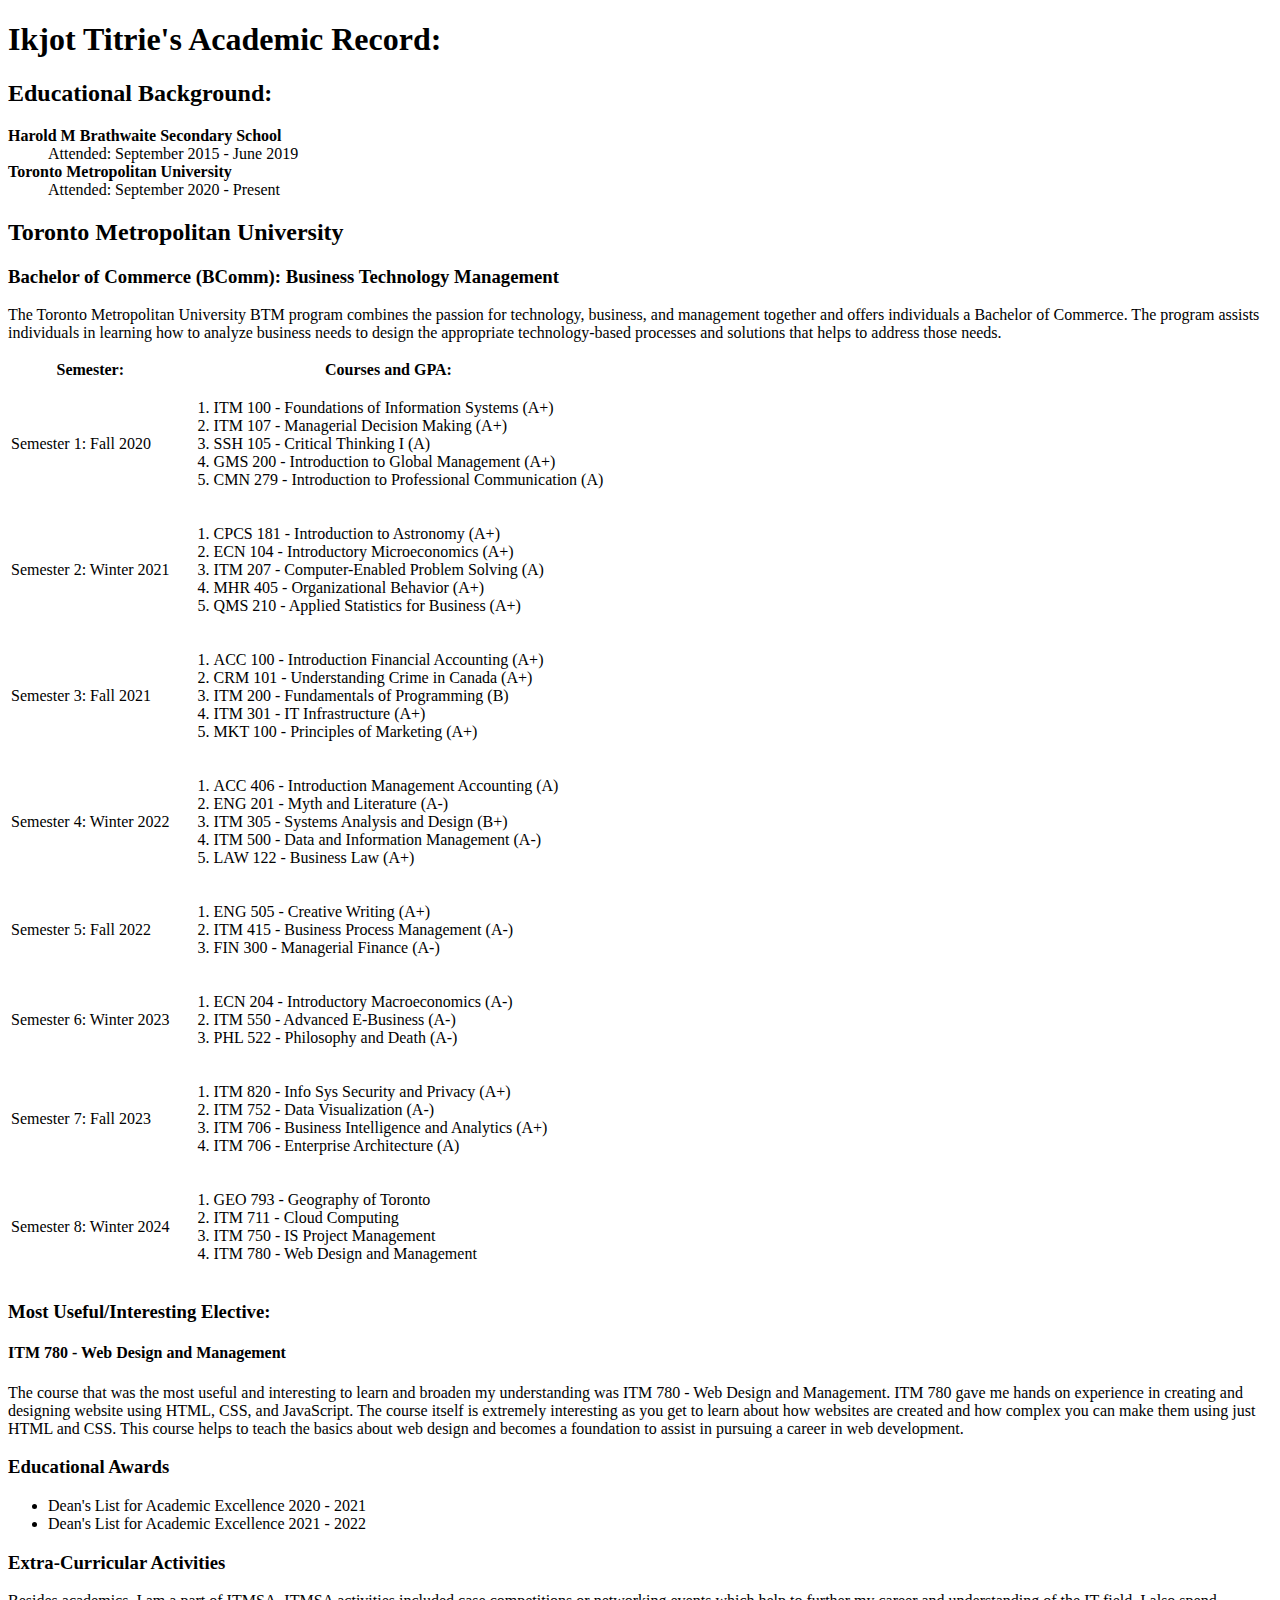
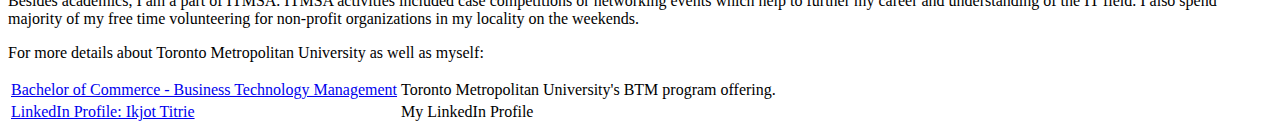
==== public_html/index.html @ b979919e "Create index.html" ====
<!DOCTYPE html>
<html lang="en">

<head>
    <meta charset="UTF-8">
    <meta name="viewport" content="width=device-width, initial-scale=1.0">
    <title>Ikjot Titrie's Education</title>
<link rel="stylesheet" href="style.css">
</head>

<body>
    <header>
        <h1>Ikjot Titrie's Academic Record:</h1>
    </header>

    <section>
    <header>
      <h2>Educational Background:</h2>
    </header>
      <dl>
        <dt><strong>Harold M Brathwaite Secondary School</strong></dt>
        <dd>Attended: September 2015 - June 2019</dd>
        <dt><strong>Toronto Metropolitan University</strong></dt>
        <dd>Attended: September 2020 - Present</dd>
      </dl>
    </section>

      <section>
        <header>
          <h2>Toronto Metropolitan University</h2>
        </header>
        <h3><strong>Bachelor of Commerce (BComm): Business Technology Management</strong></h3>
        <p>The Toronto Metropolitan University BTM program combines the passion for technology, business, and management together and offers individuals a Bachelor of Commerce. 
          The program assists individuals in learning how to analyze business needs to design the appropriate technology-based processes and solutions that helps to address those needs.</p>

        <table>
          <tr>
          <th>Semester:</th>
          <th>Courses and GPA:</th>
          </tr>
          <tr>
            <td> Semester 1: Fall 2020 </td>
            <td>
              <ol type="1">
                <li>ITM 100 - Foundations of Information Systems (A+)</li>
                <li>ITM 107 - Managerial Decision Making (A+)</li>
                <li>SSH 105 - Critical Thinking I (A)</li>
                <li>GMS 200 - Introduction to Global Management (A+)</li>
                <li>CMN 279 - Introduction to Professional Communication (A)</li>
              </ol>
            </td>
          </tr>

          <tr>
            <td> Semester 2: Winter 2021</td>
            <td>
              <ol type="1">
                <li>CPCS 181 - Introduction to Astronomy (A+)</li>
                <li>ECN 104 - Introductory Microeconomics (A+)</li>
                <li>ITM 207 - Computer-Enabled Problem Solving (A)</li>
                <li>MHR 405 - Organizational Behavior (A+)</li>
                <li>QMS 210 - Applied Statistics for Business (A+)</li>
              </ol>
            </td>
          </tr>

          <tr>
            <td> Semester 3: Fall 2021</td>
            <td>
              <ol type="1">
                <li>ACC 100 - Introduction Financial Accounting (A+)</li>
                <li>CRM 101 - Understanding Crime in Canada (A+)</li>
                <li>ITM 200 - Fundamentals of Programming (B)</li>
                <li>ITM 301 - IT Infrastructure (A+)</li>
                <li>MKT 100 - Principles of Marketing (A+)</li>
              </ol>
            </td>
          </tr>

          <tr>
            <td> Semester 4: Winter 2022</td>
            <td>
              <ol type="1">
                <li>ACC 406 - Introduction Management Accounting (A)</li>
                <li>ENG 201 - Myth and Literature (A-)</li>
                <li>ITM 305 - Systems Analysis and Design (B+)</li>
                <li>ITM 500 - Data and Information Management (A-)</li>
                <li>LAW 122 - Business Law (A+)</li>
              </ol>
            </td>
          </tr>

          <tr>
            <td> Semester 5: Fall 2022</td>
            <td>
              <ol type="1">
                <li>ENG 505 - Creative Writing (A+)</li>
                <li>ITM 415 - Business Process Management (A-)</li>
                <li>FIN 300 - Managerial Finance (A-)</li>
              </ol>      
            </td>
          </tr>

          <tr>
            <td> Semester 6: Winter 2023</td>
            <td>
              <ol type="1">
                <li>ECN 204 - Introductory Macroeconomics (A-)</li>
                <li>ITM 550 - Advanced E-Business (A-)</li>
                <li>PHL 522 - Philosophy and Death (A-)</li>
              </ol>      
            </td>
          </tr>

          <tr>
            <td> Semester 7: Fall 2023</td>
            <td>
              <ol type="1">
                <li>ITM 820 - Info Sys Security and Privacy (A+)</li>
                <li>ITM 752 - Data Visualization (A-)</li>
                <li>ITM 706 - Business Intelligence and Analytics (A+)</li>
                <li>ITM 706 - Enterprise Architecture (A)</li>
              </ol>      
            </td>
          </tr>

          <tr>
            <td> Semester 8: Winter 2024</td>
            <td>
              <ol type="1">
                <li>GEO 793 - Geography of Toronto</li>
                <li>ITM 711 - Cloud Computing</li>
                <li>ITM 750 - IS Project Management</li>
                <li>ITM 780 - Web Design and Management</li>
              </ol>      
            </td>
          </tr>
        </table>


        <h3>Most Useful/Interesting Elective:</h3> 
          <h4>ITM 780 - Web Design and Management</h4>
        <p>The course that was the most useful and interesting to learn and broaden my understanding was ITM 780 - Web Design and Management. ITM 780 gave me hands on experience in creating and designing website using HTML, CSS, and JavaScript. The course itself
          is extremely interesting as you get to learn about how websites are created and how complex you can make them using just HTML and CSS. This course helps to teach the basics about web design and becomes a foundation to assist in pursuing a career in web development.</p>
    </section>

    <section>
        <h3>Educational Awards</h3>
        <ul>
            <li>Dean's List for Academic Excellence 2020 - 2021</li>
            <li>Dean's List for Academic Excellence 2021 - 2022</li>
        </ul>
    </section>

    <section>
        <h3>Extra-Curricular Activities</h3>
        <p>Besides academics, I am a part of ITMSA. ITMSA activities included case competitions or networking events which help to further my career and understanding of the IT field. I also spend majority of my free time volunteering for non-profit organizations in my locality on the weekends.</p>
    </section>

    <footer>
        <p>For more details about Toronto Metropolitan University as well as myself:</p>
    </footer>

    <table>
      <tr>
        <td>
          <div class = "link" > <a href = "https://www.torontomu.ca/programs/undergraduate/business-technology-management/"  target ="_blank" > Bachelor of Commerce - Business Technology Management</a></div>
        </td>
        <td>
          <div class = "description">Toronto Metropolitan University's BTM program offering.</div>
        </td>

      <tr>
        <td>
          <div class = "link"> <a href = "https://www.linkedin.com" target ="_blank" > LinkedIn Profile: Ikjot Titrie</a></div>
        </td>
        <td>
          <div class = "description"> My LinkedIn Profile</div>
        </td>
      </tr>
        
    </table>
</body>

</html>
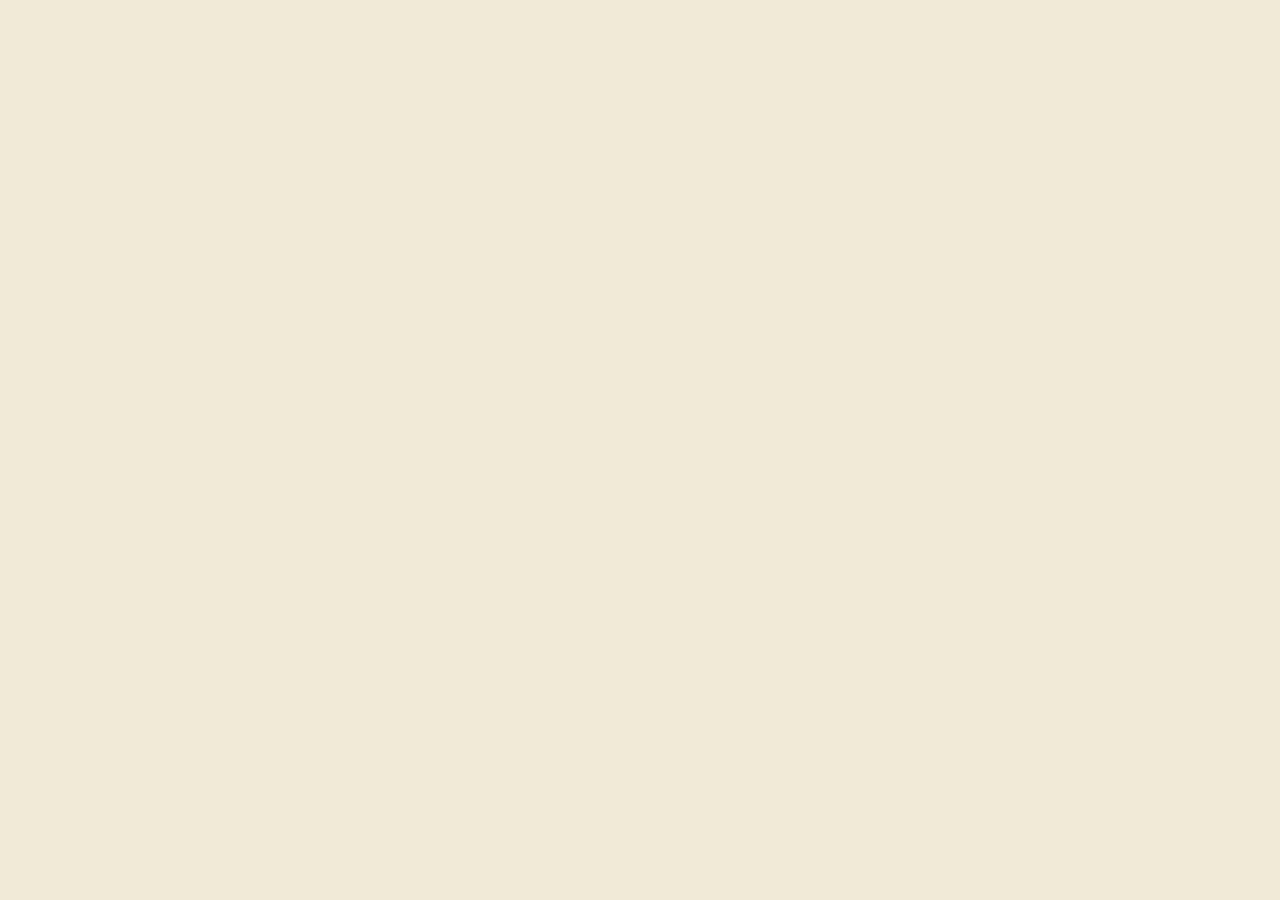
==== commit 53afc2c4: "Update index.html" ====
--- a/public_html/index.html
+++ b/public_html/index.html
@@ -9,177 +9,8 @@
 </head>
 
 <body>
-    <header>
-        <h1>Ikjot Titrie's Academic Record:</h1>
-    </header>
 
-    <section>
-    <header>
-      <h2>Educational Background:</h2>
-    </header>
-      <dl>
-        <dt><strong>Harold M Brathwaite Secondary School</strong></dt>
-        <dd>Attended: September 2015 - June 2019</dd>
-        <dt><strong>Toronto Metropolitan University</strong></dt>
-        <dd>Attended: September 2020 - Present</dd>
-      </dl>
-    </section>
-
-      <section>
-        <header>
-          <h2>Toronto Metropolitan University</h2>
-        </header>
-        <h3><strong>Bachelor of Commerce (BComm): Business Technology Management</strong></h3>
-        <p>The Toronto Metropolitan University BTM program combines the passion for technology, business, and management together and offers individuals a Bachelor of Commerce. 
-          The program assists individuals in learning how to analyze business needs to design the appropriate technology-based processes and solutions that helps to address those needs.</p>
-
-        <table>
-          <tr>
-          <th>Semester:</th>
-          <th>Courses and GPA:</th>
-          </tr>
-          <tr>
-            <td> Semester 1: Fall 2020 </td>
-            <td>
-              <ol type="1">
-                <li>ITM 100 - Foundations of Information Systems (A+)</li>
-                <li>ITM 107 - Managerial Decision Making (A+)</li>
-                <li>SSH 105 - Critical Thinking I (A)</li>
-                <li>GMS 200 - Introduction to Global Management (A+)</li>
-                <li>CMN 279 - Introduction to Professional Communication (A)</li>
-              </ol>
-            </td>
-          </tr>
-
-          <tr>
-            <td> Semester 2: Winter 2021</td>
-            <td>
-              <ol type="1">
-                <li>CPCS 181 - Introduction to Astronomy (A+)</li>
-                <li>ECN 104 - Introductory Microeconomics (A+)</li>
-                <li>ITM 207 - Computer-Enabled Problem Solving (A)</li>
-                <li>MHR 405 - Organizational Behavior (A+)</li>
-                <li>QMS 210 - Applied Statistics for Business (A+)</li>
-              </ol>
-            </td>
-          </tr>
-
-          <tr>
-            <td> Semester 3: Fall 2021</td>
-            <td>
-              <ol type="1">
-                <li>ACC 100 - Introduction Financial Accounting (A+)</li>
-                <li>CRM 101 - Understanding Crime in Canada (A+)</li>
-                <li>ITM 200 - Fundamentals of Programming (B)</li>
-                <li>ITM 301 - IT Infrastructure (A+)</li>
-                <li>MKT 100 - Principles of Marketing (A+)</li>
-              </ol>
-            </td>
-          </tr>
-
-          <tr>
-            <td> Semester 4: Winter 2022</td>
-            <td>
-              <ol type="1">
-                <li>ACC 406 - Introduction Management Accounting (A)</li>
-                <li>ENG 201 - Myth and Literature (A-)</li>
-                <li>ITM 305 - Systems Analysis and Design (B+)</li>
-                <li>ITM 500 - Data and Information Management (A-)</li>
-                <li>LAW 122 - Business Law (A+)</li>
-              </ol>
-            </td>
-          </tr>
-
-          <tr>
-            <td> Semester 5: Fall 2022</td>
-            <td>
-              <ol type="1">
-                <li>ENG 505 - Creative Writing (A+)</li>
-                <li>ITM 415 - Business Process Management (A-)</li>
-                <li>FIN 300 - Managerial Finance (A-)</li>
-              </ol>      
-            </td>
-          </tr>
-
-          <tr>
-            <td> Semester 6: Winter 2023</td>
-            <td>
-              <ol type="1">
-                <li>ECN 204 - Introductory Macroeconomics (A-)</li>
-                <li>ITM 550 - Advanced E-Business (A-)</li>
-                <li>PHL 522 - Philosophy and Death (A-)</li>
-              </ol>      
-            </td>
-          </tr>
-
-          <tr>
-            <td> Semester 7: Fall 2023</td>
-            <td>
-              <ol type="1">
-                <li>ITM 820 - Info Sys Security and Privacy (A+)</li>
-                <li>ITM 752 - Data Visualization (A-)</li>
-                <li>ITM 706 - Business Intelligence and Analytics (A+)</li>
-                <li>ITM 706 - Enterprise Architecture (A)</li>
-              </ol>      
-            </td>
-          </tr>
-
-          <tr>
-            <td> Semester 8: Winter 2024</td>
-            <td>
-              <ol type="1">
-                <li>GEO 793 - Geography of Toronto</li>
-                <li>ITM 711 - Cloud Computing</li>
-                <li>ITM 750 - IS Project Management</li>
-                <li>ITM 780 - Web Design and Management</li>
-              </ol>      
-            </td>
-          </tr>
-        </table>
-
-
-        <h3>Most Useful/Interesting Elective:</h3> 
-          <h4>ITM 780 - Web Design and Management</h4>
-        <p>The course that was the most useful and interesting to learn and broaden my understanding was ITM 780 - Web Design and Management. ITM 780 gave me hands on experience in creating and designing website using HTML, CSS, and JavaScript. The course itself
-          is extremely interesting as you get to learn about how websites are created and how complex you can make them using just HTML and CSS. This course helps to teach the basics about web design and becomes a foundation to assist in pursuing a career in web development.</p>
-    </section>
-
-    <section>
-        <h3>Educational Awards</h3>
-        <ul>
-            <li>Dean's List for Academic Excellence 2020 - 2021</li>
-            <li>Dean's List for Academic Excellence 2021 - 2022</li>
-        </ul>
-    </section>
-
-    <section>
-        <h3>Extra-Curricular Activities</h3>
-        <p>Besides academics, I am a part of ITMSA. ITMSA activities included case competitions or networking events which help to further my career and understanding of the IT field. I also spend majority of my free time volunteering for non-profit organizations in my locality on the weekends.</p>
-    </section>
-
-    <footer>
-        <p>For more details about Toronto Metropolitan University as well as myself:</p>
-    </footer>
-
-    <table>
-      <tr>
-        <td>
-          <div class = "link" > <a href = "https://www.torontomu.ca/programs/undergraduate/business-technology-management/"  target ="_blank" > Bachelor of Commerce - Business Technology Management</a></div>
-        </td>
-        <td>
-          <div class = "description">Toronto Metropolitan University's BTM program offering.</div>
-        </td>
-
-      <tr>
-        <td>
-          <div class = "link"> <a href = "https://www.linkedin.com" target ="_blank" > LinkedIn Profile: Ikjot Titrie</a></div>
-        </td>
-        <td>
-          <div class = "description"> My LinkedIn Profile</div>
-        </td>
-      </tr>
-        
-    </table>
+  <script src ="main.js"></script>
 </body>
 
 </html>
--- a/public_html/style.css
+++ b/public_html/style.css
@@ -0,0 +1,95 @@
+        body {
+            font-family: Arial, sans-serif; 
+            max-width: 700px;
+            margin-top: 12pt;
+            margin-bottom: 12pt;
+            margin-left: 80pt;
+            margin-right: 12pt;
+            background-color:#f0ead6;
+            color:#5d7432;
+            font-size:12pt;
+            height: 100%
+        }
+
+
+
+        h1 {
+            color:#2e3a18;
+            font-size: 26pt;
+        }
+
+        h2 {
+            color:#404f24;
+            font-size: 20pt;
+        }
+
+        h3 {
+            color:#4e622a;
+            font-size: 16pt;
+        }
+
+        p {
+            line-height: 1.6;
+            color:#5d7432;
+            font-size: 13pt;
+            font-family: 'Times New Roman', Times, serif;
+
+            
+        }
+
+        ul {
+            list-style-type: disc;
+        }
+
+        ol {
+            list-style-type: decimal;
+        }
+
+        
+        a:link, a:visited {    
+            color:#202c08;
+            text-decoration: underline;
+            font-weight: bold;
+        }
+
+        a:hover {
+            text-decoration: none;
+            color:rgb(66, 19, 100);
+        }
+
+        a:active {
+            color:rgb(255, 0, 0);
+        }
+
+        table {
+            width: 100%;
+            border-collapse: collapse;
+            border: 2px solid black;
+        }
+    
+        td {
+            border: 2px solid black;
+            padding: 10px;
+        }
+        
+        .link {
+            font-weight: bold;
+        }
+        
+        .description {
+            font-style: italic;
+        }
+        
+        th {
+            font-weight: bold;
+            background-color:#aec288;
+            color:#ffffff;
+        }
+
+        tr:nth-child(even) {
+            background-color: rgb(241, 240, 240);
+        }
+
+        tr:nth-child(odd){
+            background-color: rgb(255, 255, 255);
+        }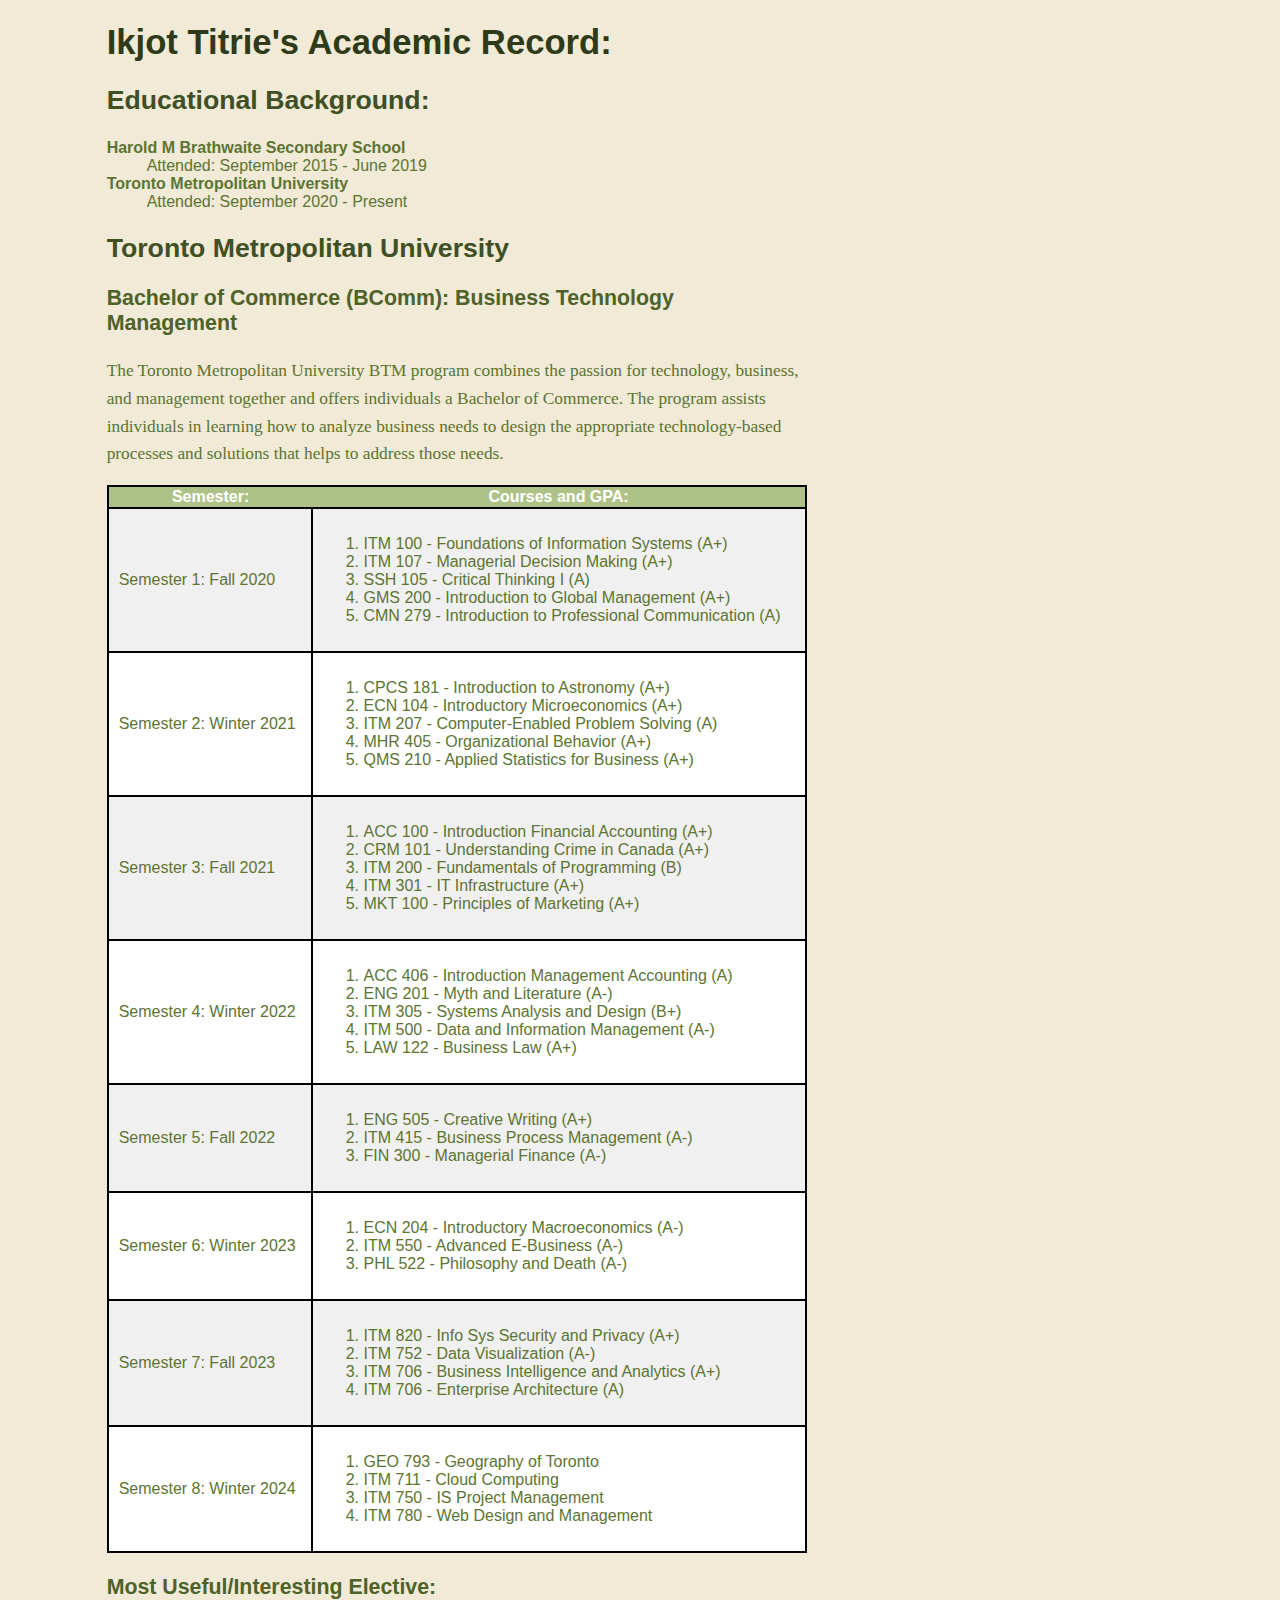
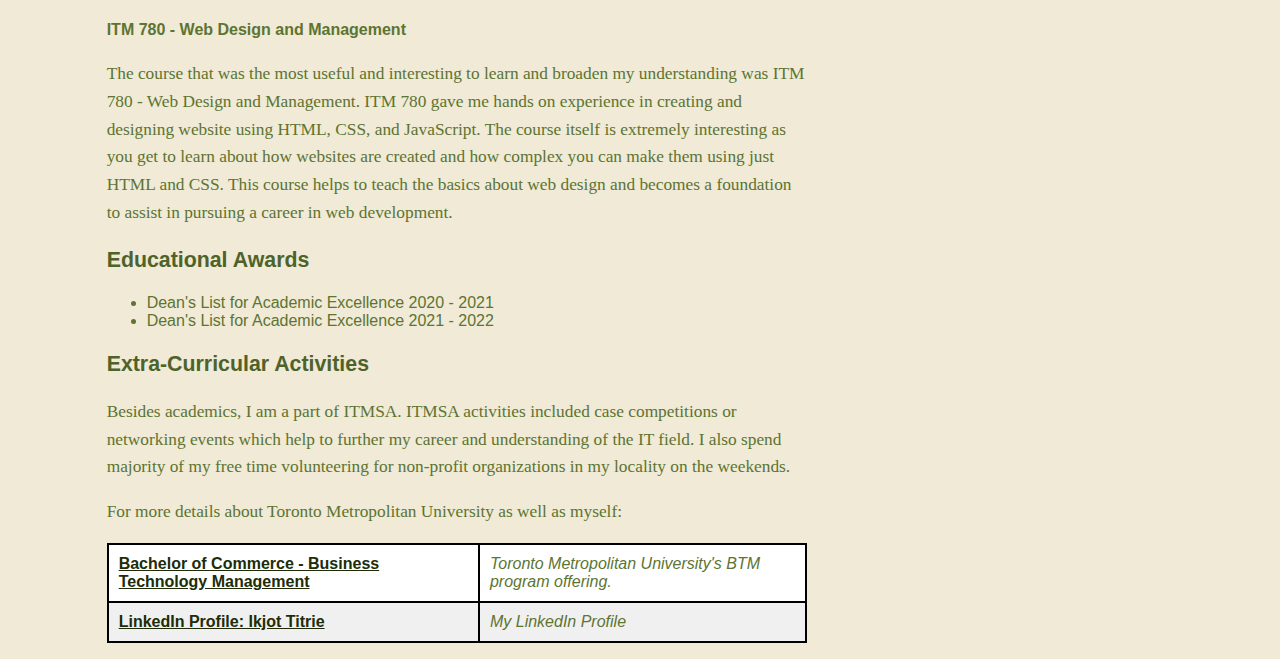
==== commit 9ff17ac9: "Update index.html" ====
--- a/public_html/index.html
+++ b/public_html/index.html
@@ -9,8 +9,178 @@
 </head>
 
 <body>
+  <script src = "main.js"></script>
+    <header>
+        <h1>Ikjot Titrie's Academic Record:</h1>
+    </header>
 
-  <script src ="main.js"></script>
+    <section>
+    <header>
+      <h2>Educational Background:</h2>
+    </header>
+      <dl>
+        <dt><strong>Harold M Brathwaite Secondary School</strong></dt>
+        <dd>Attended: September 2015 - June 2019</dd>
+        <dt><strong>Toronto Metropolitan University</strong></dt>
+        <dd>Attended: September 2020 - Present</dd>
+      </dl>
+    </section>
+
+      <section>
+        <header>
+          <h2>Toronto Metropolitan University</h2>
+        </header>
+        <h3><strong>Bachelor of Commerce (BComm): Business Technology Management</strong></h3>
+        <p>The Toronto Metropolitan University BTM program combines the passion for technology, business, and management together and offers individuals a Bachelor of Commerce. 
+          The program assists individuals in learning how to analyze business needs to design the appropriate technology-based processes and solutions that helps to address those needs.</p>
+
+        <table>
+          <tr>
+          <th>Semester:</th>
+          <th>Courses and GPA:</th>
+          </tr>
+          <tr>
+            <td> Semester 1: Fall 2020 </td>
+            <td>
+              <ol type="1">
+                <li>ITM 100 - Foundations of Information Systems (A+)</li>
+                <li>ITM 107 - Managerial Decision Making (A+)</li>
+                <li>SSH 105 - Critical Thinking I (A)</li>
+                <li>GMS 200 - Introduction to Global Management (A+)</li>
+                <li>CMN 279 - Introduction to Professional Communication (A)</li>
+              </ol>
+            </td>
+          </tr>
+
+          <tr>
+            <td> Semester 2: Winter 2021</td>
+            <td>
+              <ol type="1">
+                <li>CPCS 181 - Introduction to Astronomy (A+)</li>
+                <li>ECN 104 - Introductory Microeconomics (A+)</li>
+                <li>ITM 207 - Computer-Enabled Problem Solving (A)</li>
+                <li>MHR 405 - Organizational Behavior (A+)</li>
+                <li>QMS 210 - Applied Statistics for Business (A+)</li>
+              </ol>
+            </td>
+          </tr>
+
+          <tr>
+            <td> Semester 3: Fall 2021</td>
+            <td>
+              <ol type="1">
+                <li>ACC 100 - Introduction Financial Accounting (A+)</li>
+                <li>CRM 101 - Understanding Crime in Canada (A+)</li>
+                <li>ITM 200 - Fundamentals of Programming (B)</li>
+                <li>ITM 301 - IT Infrastructure (A+)</li>
+                <li>MKT 100 - Principles of Marketing (A+)</li>
+              </ol>
+            </td>
+          </tr>
+
+          <tr>
+            <td> Semester 4: Winter 2022</td>
+            <td>
+              <ol type="1">
+                <li>ACC 406 - Introduction Management Accounting (A)</li>
+                <li>ENG 201 - Myth and Literature (A-)</li>
+                <li>ITM 305 - Systems Analysis and Design (B+)</li>
+                <li>ITM 500 - Data and Information Management (A-)</li>
+                <li>LAW 122 - Business Law (A+)</li>
+              </ol>
+            </td>
+          </tr>
+
+          <tr>
+            <td> Semester 5: Fall 2022</td>
+            <td>
+              <ol type="1">
+                <li>ENG 505 - Creative Writing (A+)</li>
+                <li>ITM 415 - Business Process Management (A-)</li>
+                <li>FIN 300 - Managerial Finance (A-)</li>
+              </ol>      
+            </td>
+          </tr>
+
+          <tr>
+            <td> Semester 6: Winter 2023</td>
+            <td>
+              <ol type="1">
+                <li>ECN 204 - Introductory Macroeconomics (A-)</li>
+                <li>ITM 550 - Advanced E-Business (A-)</li>
+                <li>PHL 522 - Philosophy and Death (A-)</li>
+              </ol>      
+            </td>
+          </tr>
+
+          <tr>
+            <td> Semester 7: Fall 2023</td>
+            <td>
+              <ol type="1">
+                <li>ITM 820 - Info Sys Security and Privacy (A+)</li>
+                <li>ITM 752 - Data Visualization (A-)</li>
+                <li>ITM 706 - Business Intelligence and Analytics (A+)</li>
+                <li>ITM 706 - Enterprise Architecture (A)</li>
+              </ol>      
+            </td>
+          </tr>
+
+          <tr>
+            <td> Semester 8: Winter 2024</td>
+            <td>
+              <ol type="1">
+                <li>GEO 793 - Geography of Toronto</li>
+                <li>ITM 711 - Cloud Computing</li>
+                <li>ITM 750 - IS Project Management</li>
+                <li>ITM 780 - Web Design and Management</li>
+              </ol>      
+            </td>
+          </tr>
+        </table>
+
+
+        <h3>Most Useful/Interesting Elective:</h3> 
+          <h4>ITM 780 - Web Design and Management</h4>
+        <p>The course that was the most useful and interesting to learn and broaden my understanding was ITM 780 - Web Design and Management. ITM 780 gave me hands on experience in creating and designing website using HTML, CSS, and JavaScript. The course itself
+          is extremely interesting as you get to learn about how websites are created and how complex you can make them using just HTML and CSS. This course helps to teach the basics about web design and becomes a foundation to assist in pursuing a career in web development.</p>
+    </section>
+
+    <section>
+        <h3>Educational Awards</h3>
+        <ul>
+            <li>Dean's List for Academic Excellence 2020 - 2021</li>
+            <li>Dean's List for Academic Excellence 2021 - 2022</li>
+        </ul>
+    </section>
+
+    <section>
+        <h3>Extra-Curricular Activities</h3>
+        <p>Besides academics, I am a part of ITMSA. ITMSA activities included case competitions or networking events which help to further my career and understanding of the IT field. I also spend majority of my free time volunteering for non-profit organizations in my locality on the weekends.</p>
+    </section>
+
+    <footer>
+        <p>For more details about Toronto Metropolitan University as well as myself:</p>
+    </footer>
+
+    <table>
+      <tr>
+        <td>
+          <div class = "link" > <a href = "https://www.torontomu.ca/programs/undergraduate/business-technology-management/"  target ="_blank" > Bachelor of Commerce - Business Technology Management</a></div>
+        </td>
+        <td>
+          <div class = "description">Toronto Metropolitan University's BTM program offering.</div>
+        </td>
+
+      <tr>
+        <td>
+          <div class = "link"> <a href = "https://www.linkedin.com" target ="_blank" > LinkedIn Profile: Ikjot Titrie</a></div>
+        </td>
+        <td>
+          <div class = "description"> My LinkedIn Profile</div>
+        </td>
+      </tr>
+        
+    </table>
 </body>
 
-</html>
+</html>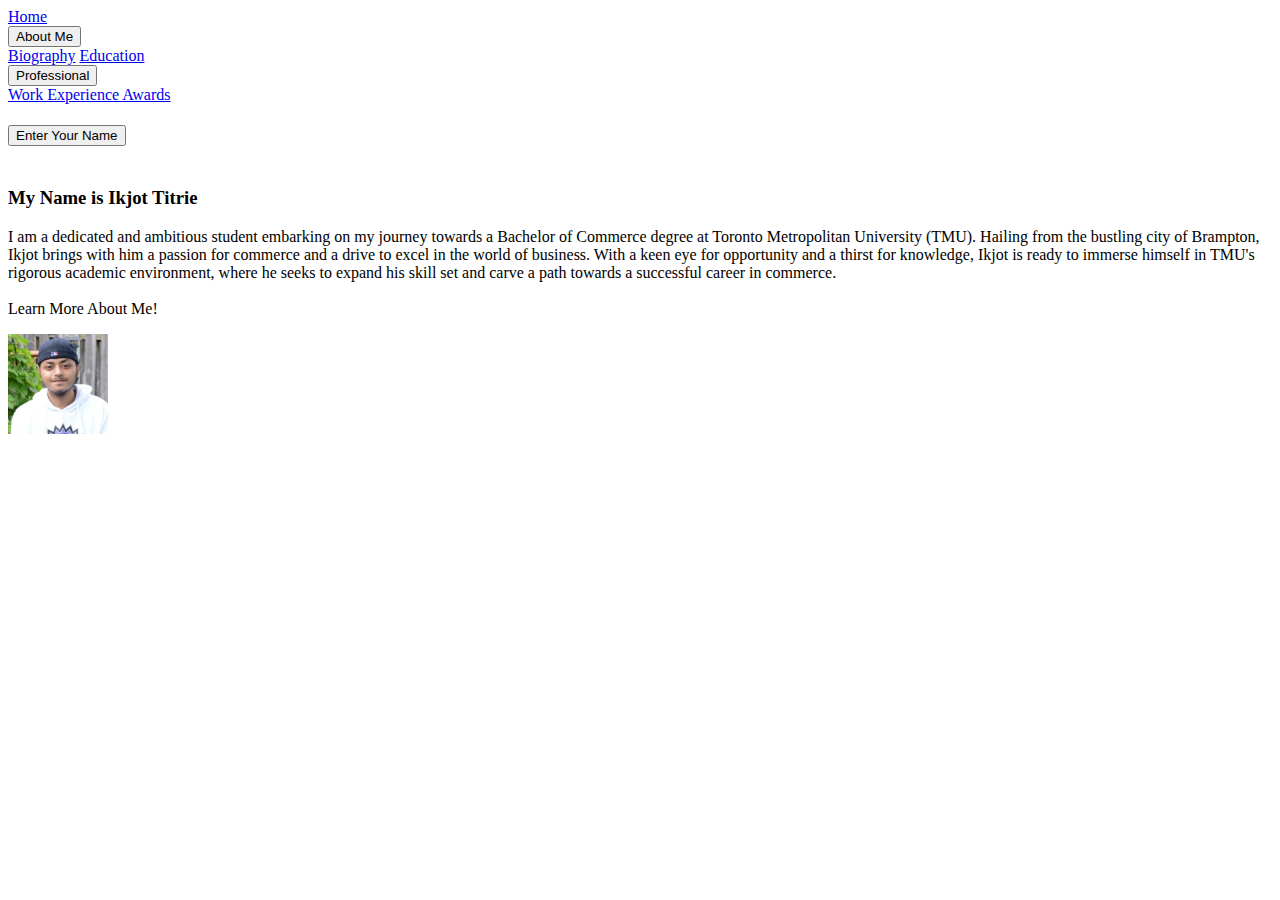
==== commit f011b03c: "Create index.html" ====
--- a/public_html/index.html
+++ b/public_html/index.html
@@ -1,186 +1,40 @@
-<!DOCTYPE html>
-<html lang="en">
-
+<html>
 <head>
-    <meta charset="UTF-8">
-    <meta name="viewport" content="width=device-width, initial-scale=1.0">
-    <title>Ikjot Titrie's Education</title>
+<meta name="viewport" content="width=device-width, initial-scale=1">
 <link rel="stylesheet" href="style.css">
+<script src = "main.js"></script>
 </head>
 
 <body>
-  <script src = "main.js"></script>
-    <header>
-        <h1>Ikjot Titrie's Academic Record:</h1>
-    </header>
+  <div class="navbar">
+    <a href="index.html" onmouseover="Shadow(this)" onmouseout="darkBack(this)">Home</a>
+    <div class="dropdown">
+      <button class="dropbtn">About Me</button>
+      <div class="dropdown-content">
+        <a href="bio.html" onmouseover="Shadow(this)" onmouseout="darkBack(this)">Biography</a>
+        <a href="education.html" onmouseover="Shadow(this)" onmouseout="darkBack(this)">Education</a>
+      </div>
+    </div>
+    <div class="dropdown">
+      <button class="dropbtn">Professional</button>
+      <div class="dropdown-content">
+        <a href="#" onmouseover="Shadow(this)" onmouseout="darkBack(this)">Work Experience </a>
+        <a href="#" onmouseover="Shadow(this)" onmouseout="darkBack(this)">Awards</a>
+      </div>
+    </div>
+  </div>
+    
 
-    <section>
-    <header>
-      <h2>Educational Background:</h2>
-    </header>
-      <dl>
-        <dt><strong>Harold M Brathwaite Secondary School</strong></dt>
-        <dd>Attended: September 2015 - June 2019</dd>
-        <dt><strong>Toronto Metropolitan University</strong></dt>
-        <dd>Attended: September 2020 - Present</dd>
-      </dl>
-    </section>
+<h1 id="name"></h1>
+<button id="nameButton" onclick="promptName()">Enter Your Name</button>
 
-      <section>
-        <header>
-          <h2>Toronto Metropolitan University</h2>
-        </header>
-        <h3><strong>Bachelor of Commerce (BComm): Business Technology Management</strong></h3>
-        <p>The Toronto Metropolitan University BTM program combines the passion for technology, business, and management together and offers individuals a Bachelor of Commerce. 
-          The program assists individuals in learning how to analyze business needs to design the appropriate technology-based processes and solutions that helps to address those needs.</p>
+<h3><br>My Name is Ikjot Titrie</h3>
 
-        <table>
-          <tr>
-          <th>Semester:</th>
-          <th>Courses and GPA:</th>
-          </tr>
-          <tr>
-            <td> Semester 1: Fall 2020 </td>
-            <td>
-              <ol type="1">
-                <li>ITM 100 - Foundations of Information Systems (A+)</li>
-                <li>ITM 107 - Managerial Decision Making (A+)</li>
-                <li>SSH 105 - Critical Thinking I (A)</li>
-                <li>GMS 200 - Introduction to Global Management (A+)</li>
-                <li>CMN 279 - Introduction to Professional Communication (A)</li>
-              </ol>
-            </td>
-          </tr>
+<p>I am a dedicated and ambitious student embarking on my journey towards a Bachelor of Commerce degree at Toronto Metropolitan University (TMU). Hailing from the bustling city of Brampton, Ikjot brings with him a passion for commerce and a drive to excel in the world of business. With a keen eye for opportunity and a thirst for knowledge, Ikjot is ready to immerse himself in TMU's rigorous academic environment, where he seeks to expand his skill set and carve a path towards a successful career in commerce. 
+  <br> <br>Learn More About Me!</p>
 
-          <tr>
-            <td> Semester 2: Winter 2021</td>
-            <td>
-              <ol type="1">
-                <li>CPCS 181 - Introduction to Astronomy (A+)</li>
-                <li>ECN 104 - Introductory Microeconomics (A+)</li>
-                <li>ITM 207 - Computer-Enabled Problem Solving (A)</li>
-                <li>MHR 405 - Organizational Behavior (A+)</li>
-                <li>QMS 210 - Applied Statistics for Business (A+)</li>
-              </ol>
-            </td>
-          </tr>
+<img src="Ikjot.jpg" alt="Ikjot" style="cursor: pointer;" onclick="enlargeImage(this)" width = 100px; height = 100px;>
 
-          <tr>
-            <td> Semester 3: Fall 2021</td>
-            <td>
-              <ol type="1">
-                <li>ACC 100 - Introduction Financial Accounting (A+)</li>
-                <li>CRM 101 - Understanding Crime in Canada (A+)</li>
-                <li>ITM 200 - Fundamentals of Programming (B)</li>
-                <li>ITM 301 - IT Infrastructure (A+)</li>
-                <li>MKT 100 - Principles of Marketing (A+)</li>
-              </ol>
-            </td>
-          </tr>
-
-          <tr>
-            <td> Semester 4: Winter 2022</td>
-            <td>
-              <ol type="1">
-                <li>ACC 406 - Introduction Management Accounting (A)</li>
-                <li>ENG 201 - Myth and Literature (A-)</li>
-                <li>ITM 305 - Systems Analysis and Design (B+)</li>
-                <li>ITM 500 - Data and Information Management (A-)</li>
-                <li>LAW 122 - Business Law (A+)</li>
-              </ol>
-            </td>
-          </tr>
-
-          <tr>
-            <td> Semester 5: Fall 2022</td>
-            <td>
-              <ol type="1">
-                <li>ENG 505 - Creative Writing (A+)</li>
-                <li>ITM 415 - Business Process Management (A-)</li>
-                <li>FIN 300 - Managerial Finance (A-)</li>
-              </ol>      
-            </td>
-          </tr>
-
-          <tr>
-            <td> Semester 6: Winter 2023</td>
-            <td>
-              <ol type="1">
-                <li>ECN 204 - Introductory Macroeconomics (A-)</li>
-                <li>ITM 550 - Advanced E-Business (A-)</li>
-                <li>PHL 522 - Philosophy and Death (A-)</li>
-              </ol>      
-            </td>
-          </tr>
-
-          <tr>
-            <td> Semester 7: Fall 2023</td>
-            <td>
-              <ol type="1">
-                <li>ITM 820 - Info Sys Security and Privacy (A+)</li>
-                <li>ITM 752 - Data Visualization (A-)</li>
-                <li>ITM 706 - Business Intelligence and Analytics (A+)</li>
-                <li>ITM 706 - Enterprise Architecture (A)</li>
-              </ol>      
-            </td>
-          </tr>
-
-          <tr>
-            <td> Semester 8: Winter 2024</td>
-            <td>
-              <ol type="1">
-                <li>GEO 793 - Geography of Toronto</li>
-                <li>ITM 711 - Cloud Computing</li>
-                <li>ITM 750 - IS Project Management</li>
-                <li>ITM 780 - Web Design and Management</li>
-              </ol>      
-            </td>
-          </tr>
-        </table>
-
-
-        <h3>Most Useful/Interesting Elective:</h3> 
-          <h4>ITM 780 - Web Design and Management</h4>
-        <p>The course that was the most useful and interesting to learn and broaden my understanding was ITM 780 - Web Design and Management. ITM 780 gave me hands on experience in creating and designing website using HTML, CSS, and JavaScript. The course itself
-          is extremely interesting as you get to learn about how websites are created and how complex you can make them using just HTML and CSS. This course helps to teach the basics about web design and becomes a foundation to assist in pursuing a career in web development.</p>
-    </section>
-
-    <section>
-        <h3>Educational Awards</h3>
-        <ul>
-            <li>Dean's List for Academic Excellence 2020 - 2021</li>
-            <li>Dean's List for Academic Excellence 2021 - 2022</li>
-        </ul>
-    </section>
-
-    <section>
-        <h3>Extra-Curricular Activities</h3>
-        <p>Besides academics, I am a part of ITMSA. ITMSA activities included case competitions or networking events which help to further my career and understanding of the IT field. I also spend majority of my free time volunteering for non-profit organizations in my locality on the weekends.</p>
-    </section>
-
-    <footer>
-        <p>For more details about Toronto Metropolitan University as well as myself:</p>
-    </footer>
-
-    <table>
-      <tr>
-        <td>
-          <div class = "link" > <a href = "https://www.torontomu.ca/programs/undergraduate/business-technology-management/"  target ="_blank" > Bachelor of Commerce - Business Technology Management</a></div>
-        </td>
-        <td>
-          <div class = "description">Toronto Metropolitan University's BTM program offering.</div>
-        </td>
-
-      <tr>
-        <td>
-          <div class = "link"> <a href = "https://www.linkedin.com" target ="_blank" > LinkedIn Profile: Ikjot Titrie</a></div>
-        </td>
-        <td>
-          <div class = "description"> My LinkedIn Profile</div>
-        </td>
-      </tr>
-        
-    </table>
+</div>
 </body>
-
-</html>+</html>
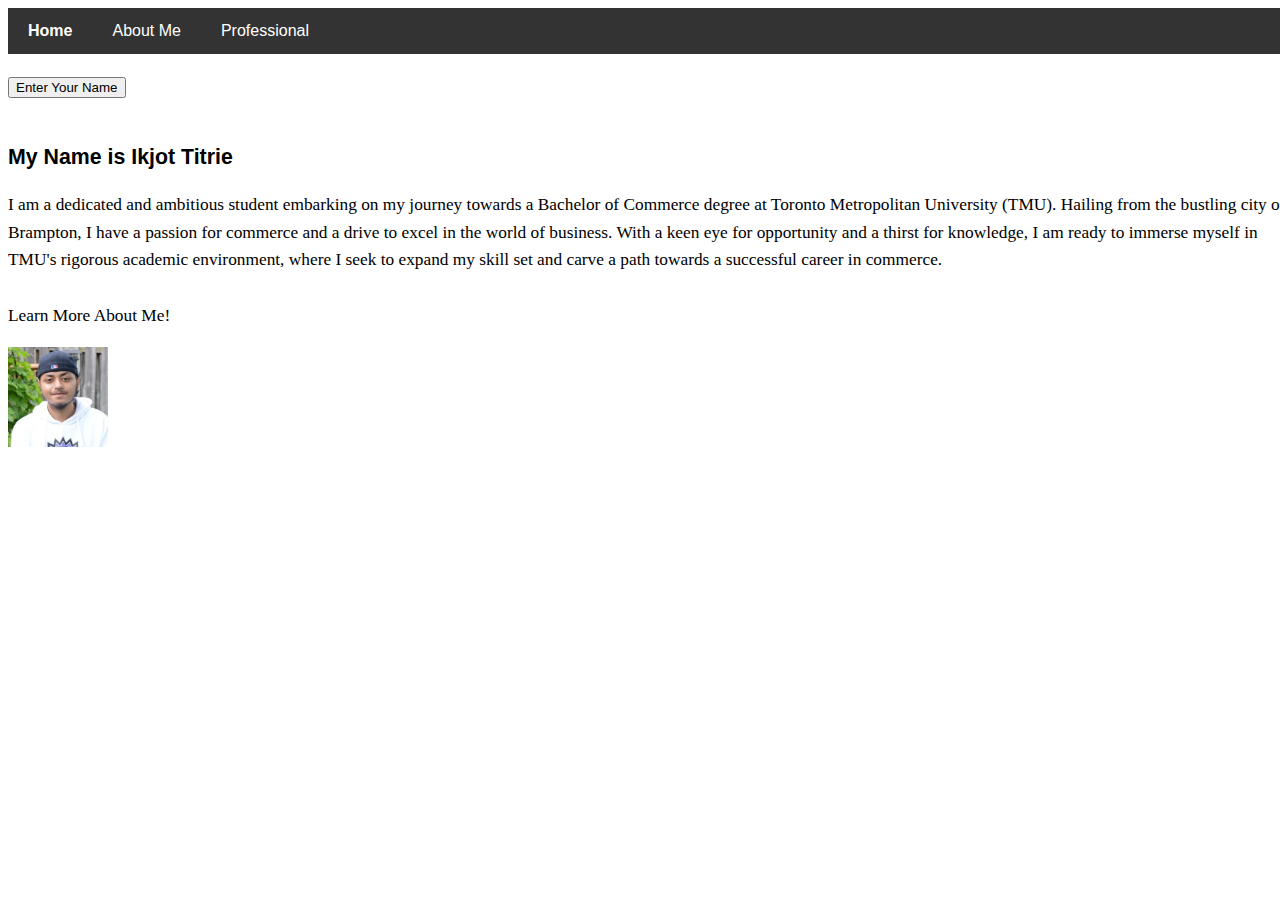
==== commit 76e9ecb8: "Update index.html" ====
--- a/public_html/index.html
+++ b/public_html/index.html
@@ -30,7 +30,7 @@
 
 <h3><br>My Name is Ikjot Titrie</h3>
 
-<p>I am a dedicated and ambitious student embarking on my journey towards a Bachelor of Commerce degree at Toronto Metropolitan University (TMU). Hailing from the bustling city of Brampton, Ikjot brings with him a passion for commerce and a drive to excel in the world of business. With a keen eye for opportunity and a thirst for knowledge, Ikjot is ready to immerse himself in TMU's rigorous academic environment, where he seeks to expand his skill set and carve a path towards a successful career in commerce. 
+<p>I am a dedicated and ambitious student embarking on my journey towards a Bachelor of Commerce degree at Toronto Metropolitan University (TMU). Hailing from the bustling city of Brampton, I have a passion for commerce and a drive to excel in the world of business. With a keen eye for opportunity and a thirst for knowledge, I am ready to immerse myself in TMU's rigorous academic environment, where I seek to expand my skill set and carve a path towards a successful career in commerce. 
   <br> <br>Learn More About Me!</p>
 
 <img src="Ikjot.jpg" alt="Ikjot" style="cursor: pointer;" onclick="enlargeImage(this)" width = 100px; height = 100px;>
--- a/public_html/style.css
+++ b/public_html/style.css
@@ -0,0 +1,169 @@
+        body, head{
+            font-family: Arial, sans-serif; 
+            background-color:#ffffff;
+            color:#000000;
+            font-size:12pt;
+            height: 100%;
+            width:100%;
+        }
+
+
+
+        h1 {
+            color:#000000;
+            font-size: 26pt;
+        }
+
+        h2 {
+            color:#000000;
+            font-size: 20pt;
+        }
+
+        h3 {
+            color:#000000;
+            font-size: 16pt;
+        }
+
+        p {
+            line-height: 1.6;
+            color:#000000;
+            font-size: 13pt;
+            font-family: 'Times New Roman', Times, serif;
+
+            
+        }
+
+        ul {
+            list-style-type: disc;
+        }
+
+        ol {
+            list-style-type: decimal;
+        }
+
+        
+        a:link, a:visited {    
+            color:#414141;
+            text-decoration: underline;
+            font-weight: bold;
+        }
+
+        a:hover {
+            text-decoration: none;
+            color:rgb(66, 19, 100);
+        }
+
+        a:active {
+            color:rgb(255, 0, 0);
+        }
+
+        table {
+            width: 100%;
+            border-collapse: collapse;
+            border: 2px solid rgb(64, 210, 50);
+        }
+    
+        td {
+            border: 2px solid rgb(75, 172, 27);
+            padding: 10px;
+        }
+        
+        .link {
+            font-weight: bold;
+        }
+        
+        .description {
+            font-style: italic;
+        }
+        
+        th {
+            font-weight: bold;
+            background-color:#e0e5d8;
+            color:#000000;
+        }
+
+        tr:nth-child(even) {
+            background-color: rgb(228, 228, 228);
+        }
+
+        tr:nth-child(odd){
+            background-color: rgb(255, 255, 255);
+        }
+
+          .enlarged { 
+            width: 200px; 
+            height: 200px; 
+            transition: width 0.5s, height 0.5s; 
+        }
+
+        .navbar {
+            background-color: #333;
+            overflow: hidden;
+        }
+    
+        .navbar a {
+            float: left;
+            display: block;
+            color: rgb(255, 255, 255);
+            text-align: center;
+            padding: 14px 20px;
+            text-decoration: none;
+        }
+    
+        .navbar a:hover {
+            background-color: #ddd;
+            color: rgb(255, 255, 255);
+            box-shadow: 2px 2px 5px rgba(0, 0, 0, 0.3);
+        }
+
+        .navbar a.mouseout-dark {
+            background-color: #9a9a9a; 
+        }
+    
+        .dropdown {
+            float: left;
+            overflow: hidden;
+        }
+    
+        .dropdown .dropbtn {
+            font-size: 16px;
+            border: none;
+            outline: none;
+            color: white;
+            padding: 14px 20px;
+            background-color: inherit;
+            font-family: inherit;
+            margin: 0;
+        }
+    
+        .navbar a:hover, .dropdown:hover .dropbtn {
+            background-color: #ffffff;
+            color: black;
+        }
+    
+        .dropdown-content {
+            display: none;
+            position: absolute;
+            background-color: #f9f9f9;
+            min-width: 160px;
+            box-shadow: 0px 8px 16px 0px rgba(0,0,0,0.2);
+            z-index: 1;
+        }
+    
+        .dropdown-content a {
+            float: none;
+            color: rgb(0, 0, 0);
+            padding: 12px 16px;
+            text-decoration: none;
+            display: block;
+            text-align: left;
+        }
+    
+        .dropdown-content a:hover {
+            background-color: #000000;
+            color: rgb(255, 255, 255);
+        }
+    
+        .dropdown:hover .dropdown-content {
+            display: block;
+        }